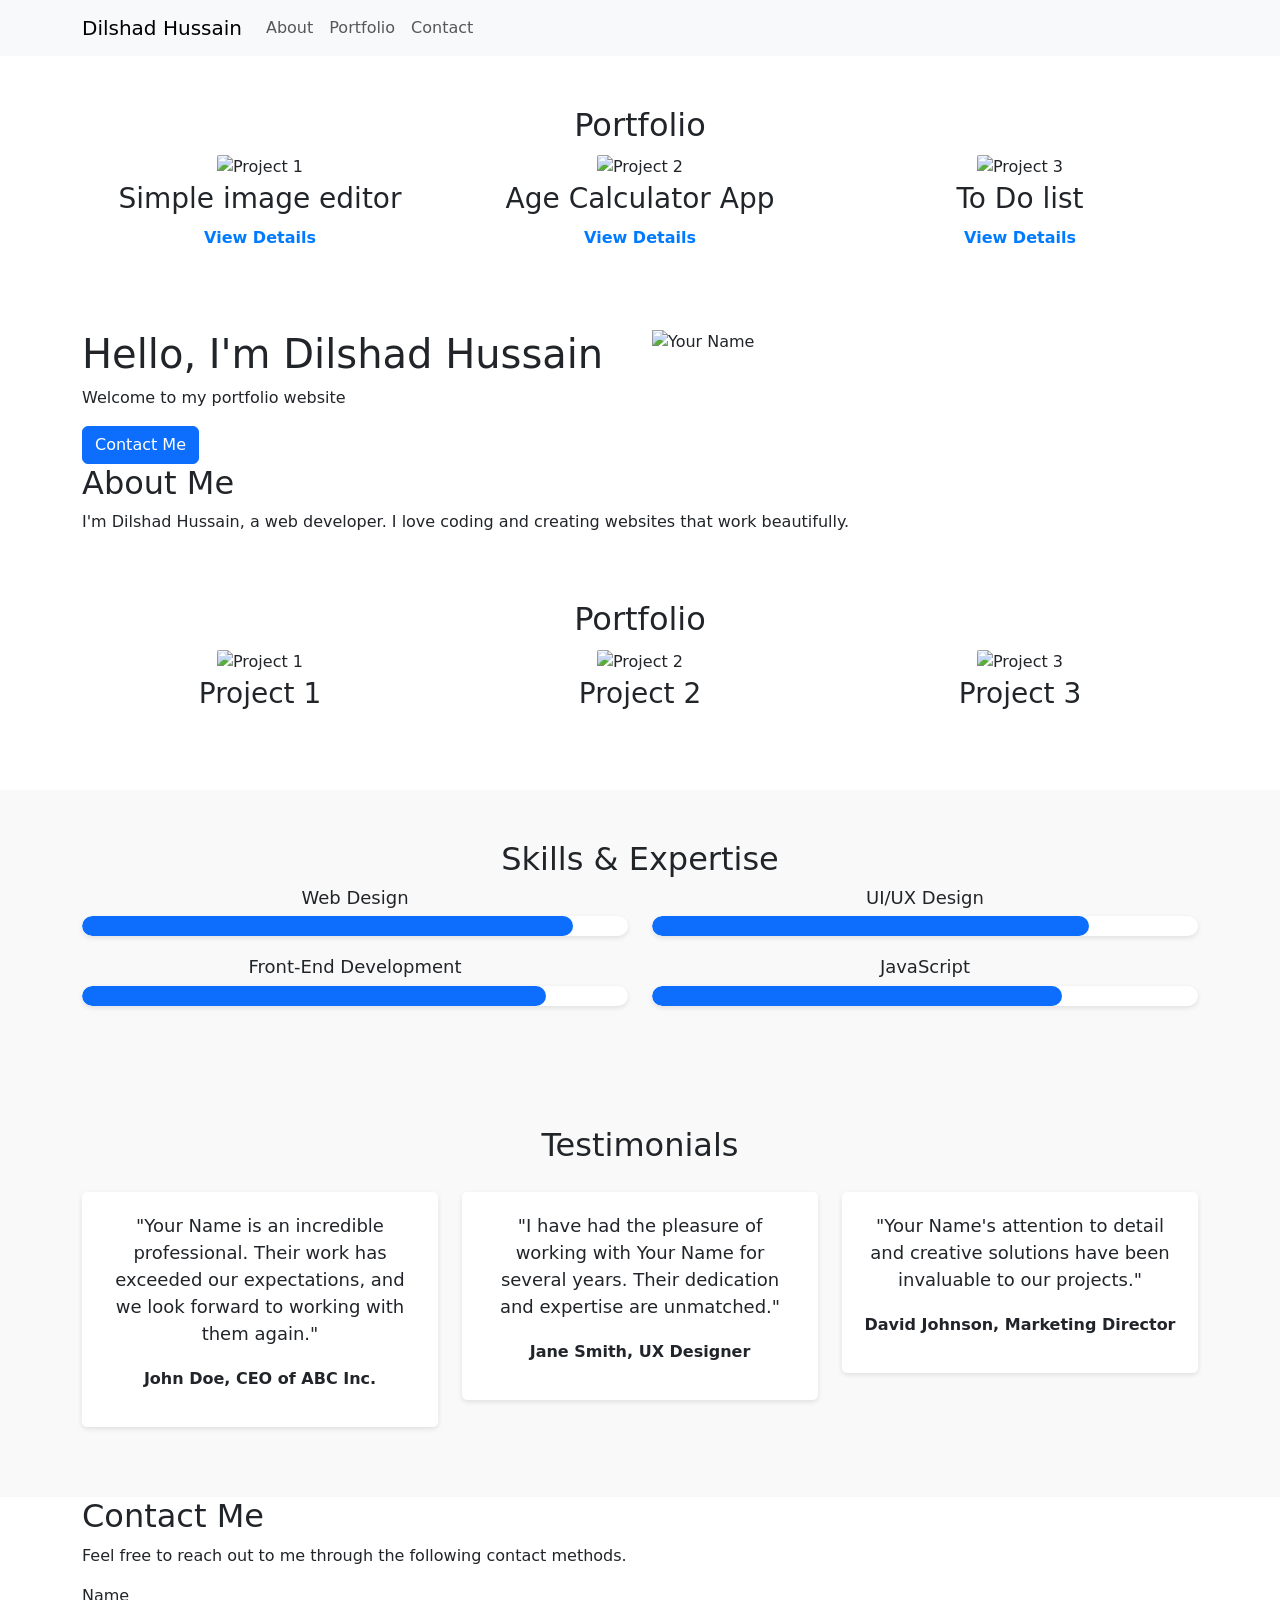
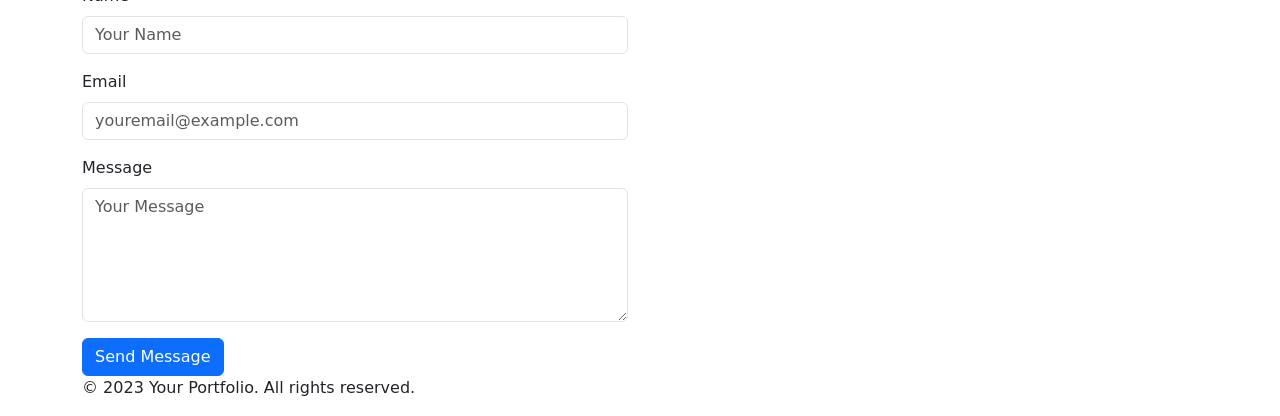
==== index.html @ 4e82ba86 "Update index.html" ====
<!DOCTYPE html>
<html lang="en">
<head>
    <meta charset="UTF-8">
    <meta name="viewport" content="width=device-width, initial-scale=1.0">
    <title>Your Portfolio</title>
    <link rel="stylesheet" href="https://cdn.jsdelivr.net/npm/bootstrap@5.3.0/dist/css/bootstrap.min.css">
    <link rel="stylesheet" href="style.css">
</head>
<body>

<!-- Navbar -->
<nav class="navbar navbar-expand-lg navbar-light bg-light">
    <div class="container">
        <a class="navbar-brand" href="#">Dilshad Hussain</a>
        <button class="navbar-toggler" type="button" data-bs-toggle="collapse" data-bs-target="#navbarNav"
                aria-controls="navbarNav" aria-expanded="false" aria-label="Toggle navigation">
            <span class="navbar-toggler-icon"></span>
        </button>
        <div class="collapse navbar-collapse" id="navbarNav">
            <ul class="navbar-nav ml-auto">
                <li class="nav-item">
                    <a class="nav-link" href="#about">About</a>
                </li>
                <li class="nav-item">
                    <a class="nav-link" href="#portfolio">Portfolio</a>
                </li>
                <li class="nav-item">
                    <a class="nav-link" href="#contact">Contact</a>
                </li>
            </ul>
        </div>
    </div>
</nav>

<!-- Interactive Portfolio Section -->
<section id="portfolio" class="portfolio">
    <div class="container">
        <h2>Portfolio</h2>
        <div class="row">
            <div class="col-md-4">
                <div class="portfolio-item">
                    <img src="project1-thumbnail.jpg" alt="Project 1">
                    <h3>Simple image editor</h3>
                    <a href="javascript:void(0);" class="project-details">View Details</a>
                </div>
            </div>
            <div class="col-md-4">
                <div class="portfolio-item">
                    <img src="project2-thumbnail.jpg" alt="Project 2">
                    <h3>Age Calculator App</h3>
                    <a href="javascript:void(0);" class="project-details">View Details</a>
                </div>
            </div>
            <div class="col-md-4">
                <div class="portfolio-item">
                    <img src="project3-thumbnail.jpg" alt="Project 3">
                    <h3>To Do list</h3>
                    <a href="javascript:void(0);" class="project-details">View Details</a>
                </div>
            </div>
        </div>
    </div>
</section>




<!-- Hero Section -->
<section class="hero">
    <div class="container">
        <div class="row">
            <div class="col-md-6">
                <h1>Hello, I'm Dilshad Hussain</h1>
                <p>Welcome to my portfolio website</p>
                <a href="#contact" class="btn btn-primary">Contact Me</a>
            </div>
            <div class="col-md-6">
                <img src="profile.jpg" alt="Your Name">
            </div>
        </div>
    </div>
</section>

<!-- About Section -->
<section id="about" class="about">
    <div class="container">
        <h2>About Me</h2>
        <p>I'm Dilshad Hussain, a web developer. I love coding and creating websites that work beautifully.</p>
    </div>
</section>

<!-- Portfolio Section -->
<section id="portfolio" class="portfolio">
    <div class="container">
        <h2>Portfolio</h2>
        <div class="row">
            <div class="col-md-4">
                <div class="portfolio-item">
                    <img src="project1.jpg" alt="Project 1">
                    <h3>Project 1</h3>
                </div>
            </div>
            <div class="col-md-4">
                <div class="portfolio-item">
                    <img src="project2.jpg" alt="Project 2">
                    <h3>Project 2</h3>
                </div>
            </div>
            <div class="col-md-4">
                <div class="portfolio-item">
                    <img src="project3.jpg" alt="Project 3">
                    <h3>Project 3</h3>
                </div>
            </div>
        </div>
    </div>
</section>

<!-- Skills Section -->
<section id="skills" class="skills">
    <div class="container">
        <h2>Skills & Expertise</h2>
        <div class="row">
            <div class="col-md-6">
                <div class="skill-item">
                    <h3>Web Design</h3>
                    <div class="progress">
                        <div class="progress-bar" role="progressbar" style="width: 90%;" aria-valuenow="90" aria-valuemin="0" aria-valuemax="100"></div>
                    </div>
                </div>
                <div class="skill-item">
                    <h3>Front-End Development</h3>
                    <div class="progress">
                        <div class="progress-bar" role="progressbar" style="width: 85%;" aria-valuenow="85" aria-valuemin="0" aria-valuemax="100"></div>
                    </div>
                </div>
            </div>
            <div class="col-md-6">
                <div class="skill-item">
                    <h3>UI/UX Design</h3>
                    <div class="progress">
                        <div class="progress-bar" role="progressbar" style="width: 80%;" aria-valuenow="80" aria-valuemin="0" aria-valuemax="100"></div>
                    </div>
                </div>
                <div class="skill-item">
                    <h3>JavaScript</h3>
                    <div class="progress">
                        <div class="progress-bar" role="progressbar" style="width: 75%;" aria-valuenow="75" aria-valuemin="0" aria-valuemax="100"></div>
                    </div>
                </div>
            </div>
        </div>
    </div>
</section>

<!-- Testimonials Section -->
<section id="testimonials" class="testimonials">
    <div class="container">
        <h2>Testimonials</h2>
        <div class="row">
            <div class="col-md-4">
                <div class="testimonial">
                    <blockquote>
                        "Your Name is an incredible professional. Their work has exceeded our expectations, and we look forward to working with them again."
                    </blockquote>
                    <p class="author">John Doe, CEO of ABC Inc.</p>
                </div>
            </div>
            <div class="col-md-4">
                <div class="testimonial">
                    <blockquote>
                        "I have had the pleasure of working with Your Name for several years. Their dedication and expertise are unmatched."
                    </blockquote>
                    <p class="author">Jane Smith, UX Designer</p>
                </div>
            </div>
            <div class="col-md-4">
                <div class="testimonial">
                    <blockquote>
                        "Your Name's attention to detail and creative solutions have been invaluable to our projects."
                    </blockquote>
                    <p class="author">David Johnson, Marketing Director</p>
                </div>
            </div>
        </div>
    </div>
</section>








<!-- Contact Section -->
<section id="contact" class="contact">
    <div class="container">
        <h2>Contact Me</h2>
        <p>Feel free to reach out to me through the following contact methods.</p>
        <div class="row">
            <div class="col-md-6">
                <form>
                    <div class="mb-3">
                        <label for="name" class="form-label">Name</label>
                        <input type="text" class="form-control" id="name" placeholder="Your Name">
                    </div>
                    <div class="mb-3">
                        <label for="email" class="form-label">Email</label>
                        <input type="email" class="form-control" id="email" placeholder="youremail@example.com">
                    </div>
                    <div class="mb-3">
                        <label for="message" class="form-label">Message</label>
                        <textarea class="form-control" id="message" rows="5" placeholder="Your Message"></textarea>
                    </div>
                    <button type="submit" class="btn btn-primary">Send Message</button>
                </form>
            </div>
        </div>
    </div>
</section>

<!-- Footer -->
<footer class="footer">
    <div class="container">
        <p>&copy; 2023 Your Portfolio. All rights reserved.</p>
    </div>
</footer>

<script src="https://cdn.jsdelivr.net/npm/bootstrap@5.3.0/dist/js/bootstrap.min.js"></script>
</body>
</html>
---- style.css ----
/* Skills Section Styles */
.skills {
    background-color: #f9f9f9;
    padding: 50px 0;
    text-align: center;
}

.skill-item {
    margin-bottom: 20px;
}

.skill-item h3 {
    font-size: 18px;
}

.progress {
    height: 20px;
    background-color: #fff;
    border-radius: 10px;
    box-shadow: 0 2px 5px rgba(0, 0, 0, 0.1);
}

.progress-bar {
    border-radius: 10px;
}


/* Testimonials Section Styles */
.testimonials {
    background-color: #f9f9f9;
    padding: 50px 0;
    text-align: center;
}

.testimonial {
    background-color: #fff;
    padding: 20px;
    border-radius: 5px;
    box-shadow: 0 2px 5px rgba(0, 0, 0, 0.1);
    margin: 20px 0;
}

.testimonial blockquote {
    font-size: 18px;
    margin-bottom: 20px;
}

.testimonial .author {
    font-size: 16px;
    font-weight: 600;
}


/* Interactive Portfolio Styles */
.portfolio {
    padding: 50px 0;
    text-align: center;
}

.portfolio-item {
    margin-bottom: 30px;
}

.portfolio-item img {
    max-width: 100%;
    border: 3px solid #fff;
    border-radius: 5px;
    cursor: pointer;
    transition: transform 0.2s;
}

.portfolio-item img:hover {
    transform: scale(1.05);
}

.project-details {
    display: block;
    margin-top: 10px;
    text-decoration: none;
    color: #007bff;
    font-weight: 600;
}
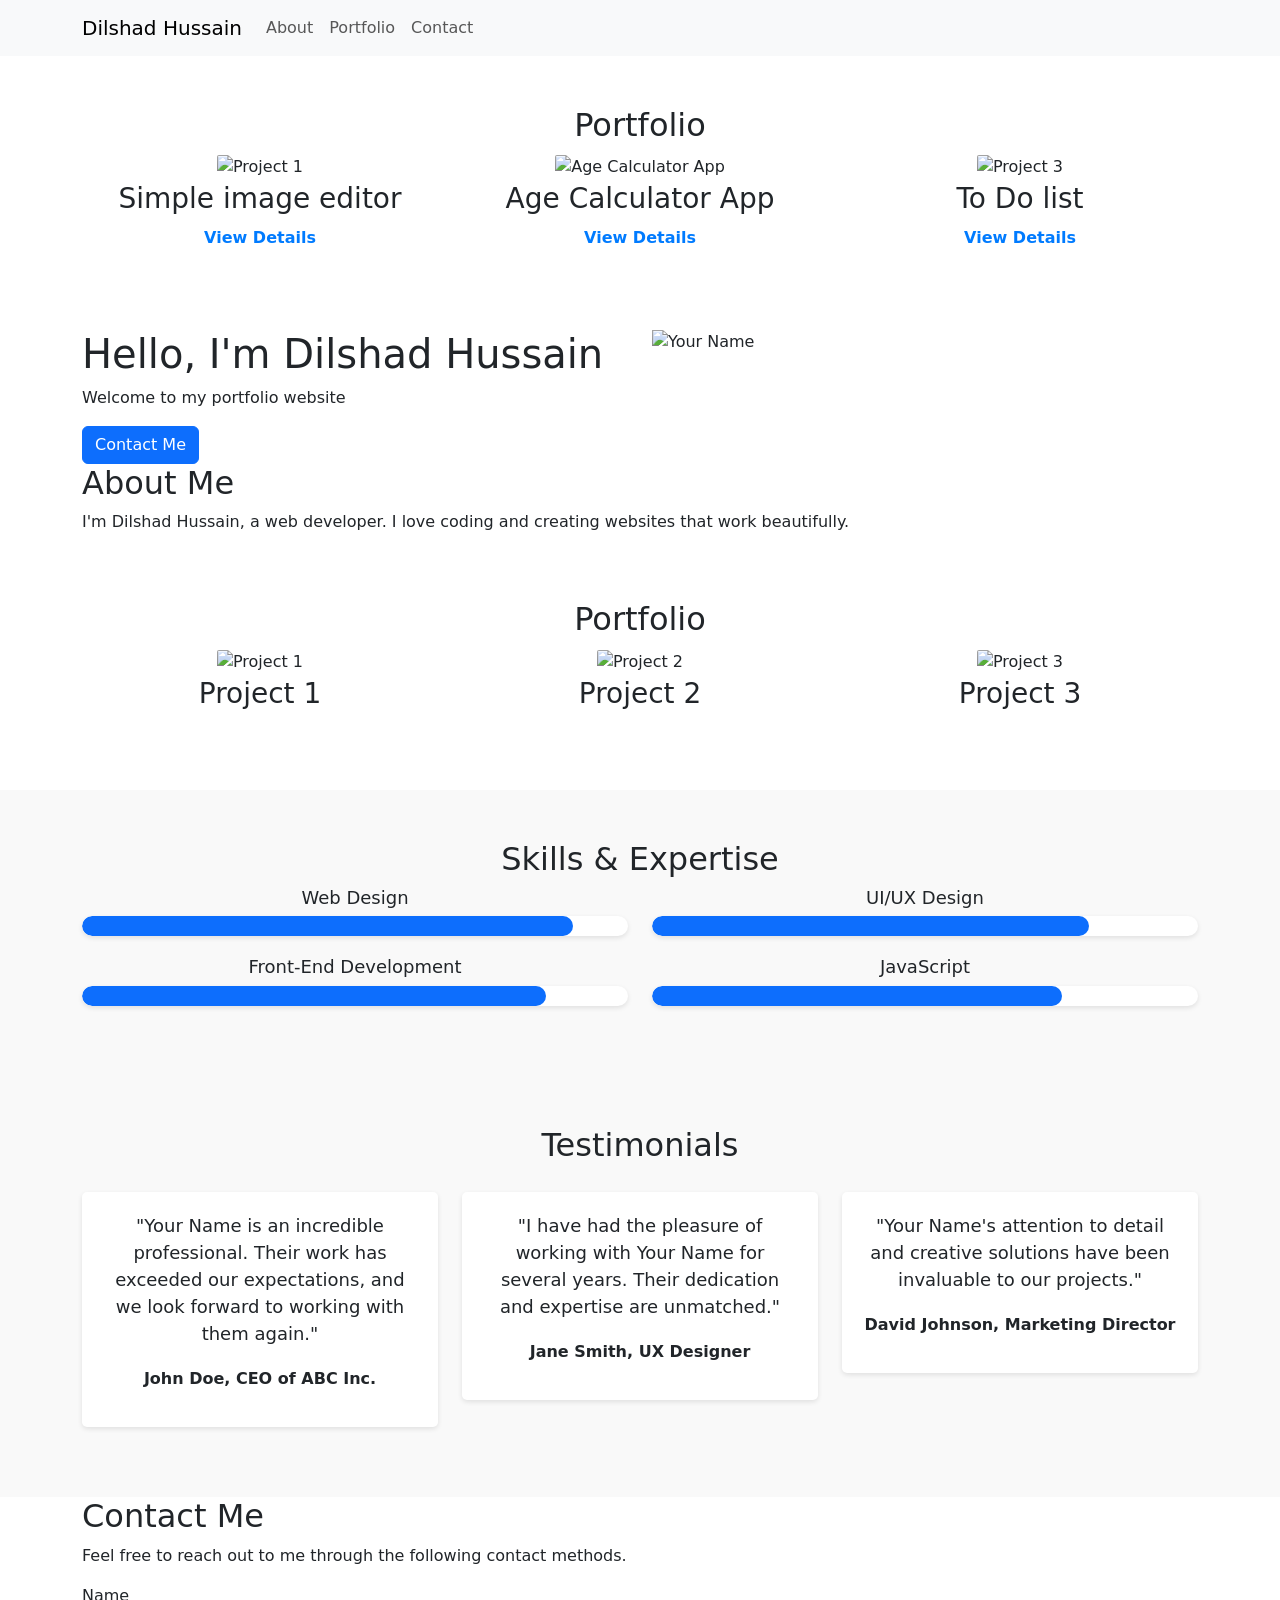
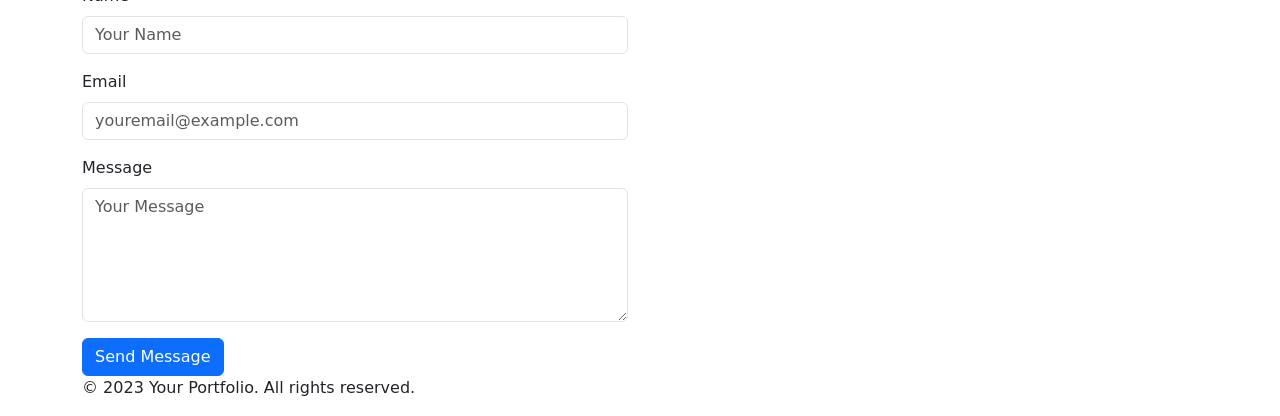
==== commit 4d02ec6e: "Update index.html" ====
--- a/index.html
+++ b/index.html
@@ -47,9 +47,9 @@
             </div>
             <div class="col-md-4">
                 <div class="portfolio-item">
-                    <img src="project2-thumbnail.jpg" alt="Project 2">
+                    <img src="project2-thumbnail.jpg" alt="Age Calculator App">
                     <h3>Age Calculator App</h3>
-                    <a href="javascript:void(0);" class="project-details">View Details</a>
+                    <a href="../Age-Calculator-App/" class="project-details">View Details</a>
                 </div>
             </div>
             <div class="col-md-4">
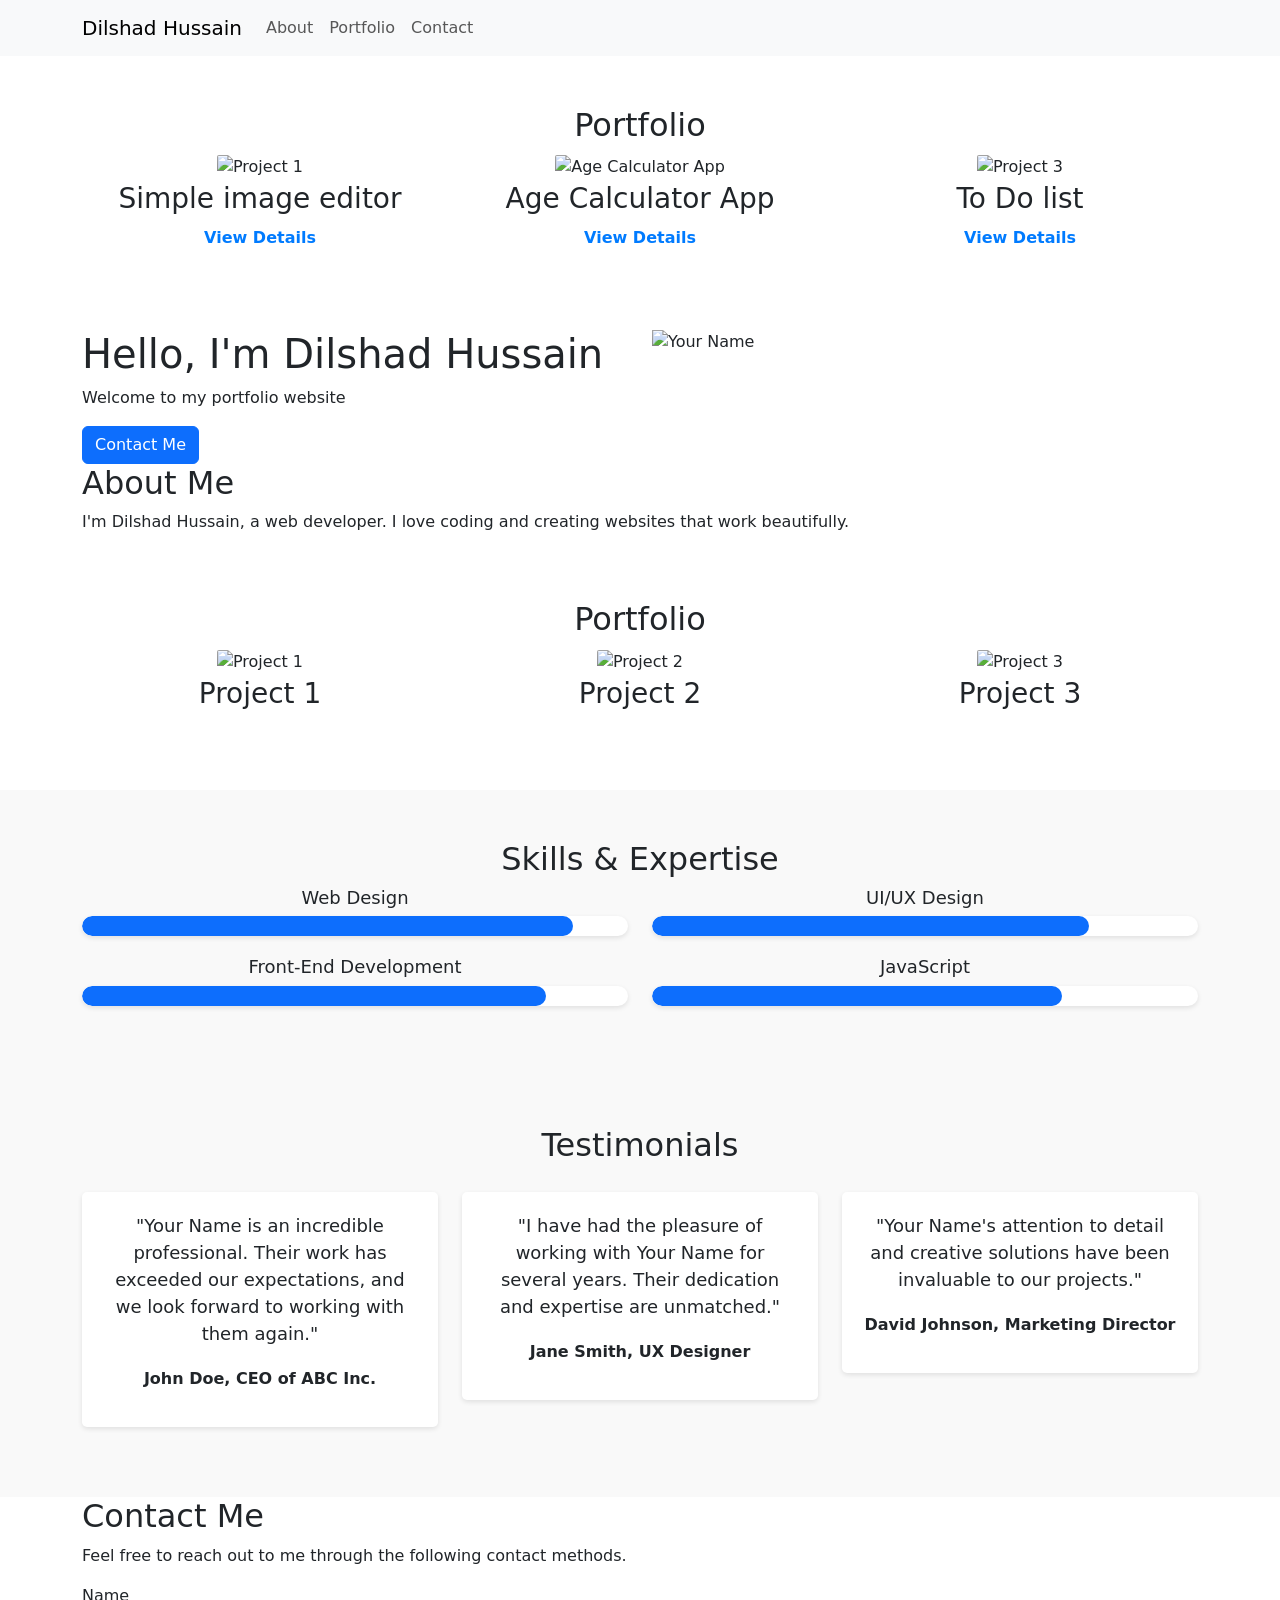
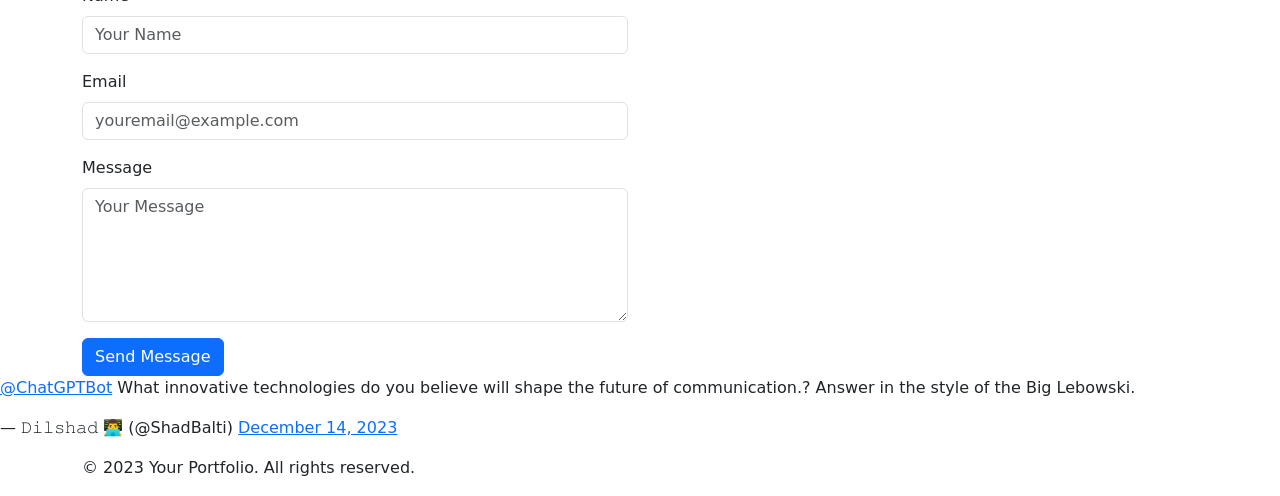
==== commit c6aaea23: "Update index.html" ====
--- a/index.html
+++ b/index.html
@@ -47,7 +47,7 @@
             </div>
             <div class="col-md-4">
                 <div class="portfolio-item">
-                    <img src="project2-thumbnail.jpg" alt="Age Calculator App">
+                    <img src="https://github.com/ShadBalti/Age-Calculator-App/Screenshot_20231021-191328.jpg" alt="Age Calculator App">
                     <h3>Age Calculator App</h3>
                     <a href="../Age-Calculator-App/" class="project-details">View Details</a>
                 </div>
@@ -220,7 +220,7 @@
         </div>
     </div>
 </section>
-
+<blockquote class="twitter-tweet"><p lang="en" dir="ltr"><a href="https://twitter.com/ChatGPTBot?ref_src=twsrc%5Etfw">@ChatGPTBot</a> What innovative technologies do you believe will shape the future of communication.? Answer in the style of the Big Lebowski.</p>&mdash; 𝙳𝚒𝚕𝚜𝚑𝚊𝚍 👨‍💻 (@ShadBalti) <a href="https://twitter.com/ShadBalti/status/1735293867765944754?ref_src=twsrc%5Etfw">December 14, 2023</a></blockquote> <script async src="https://platform.twitter.com/widgets.js" charset="utf-8"></script>
 <!-- Footer -->
 <footer class="footer">
     <div class="container">
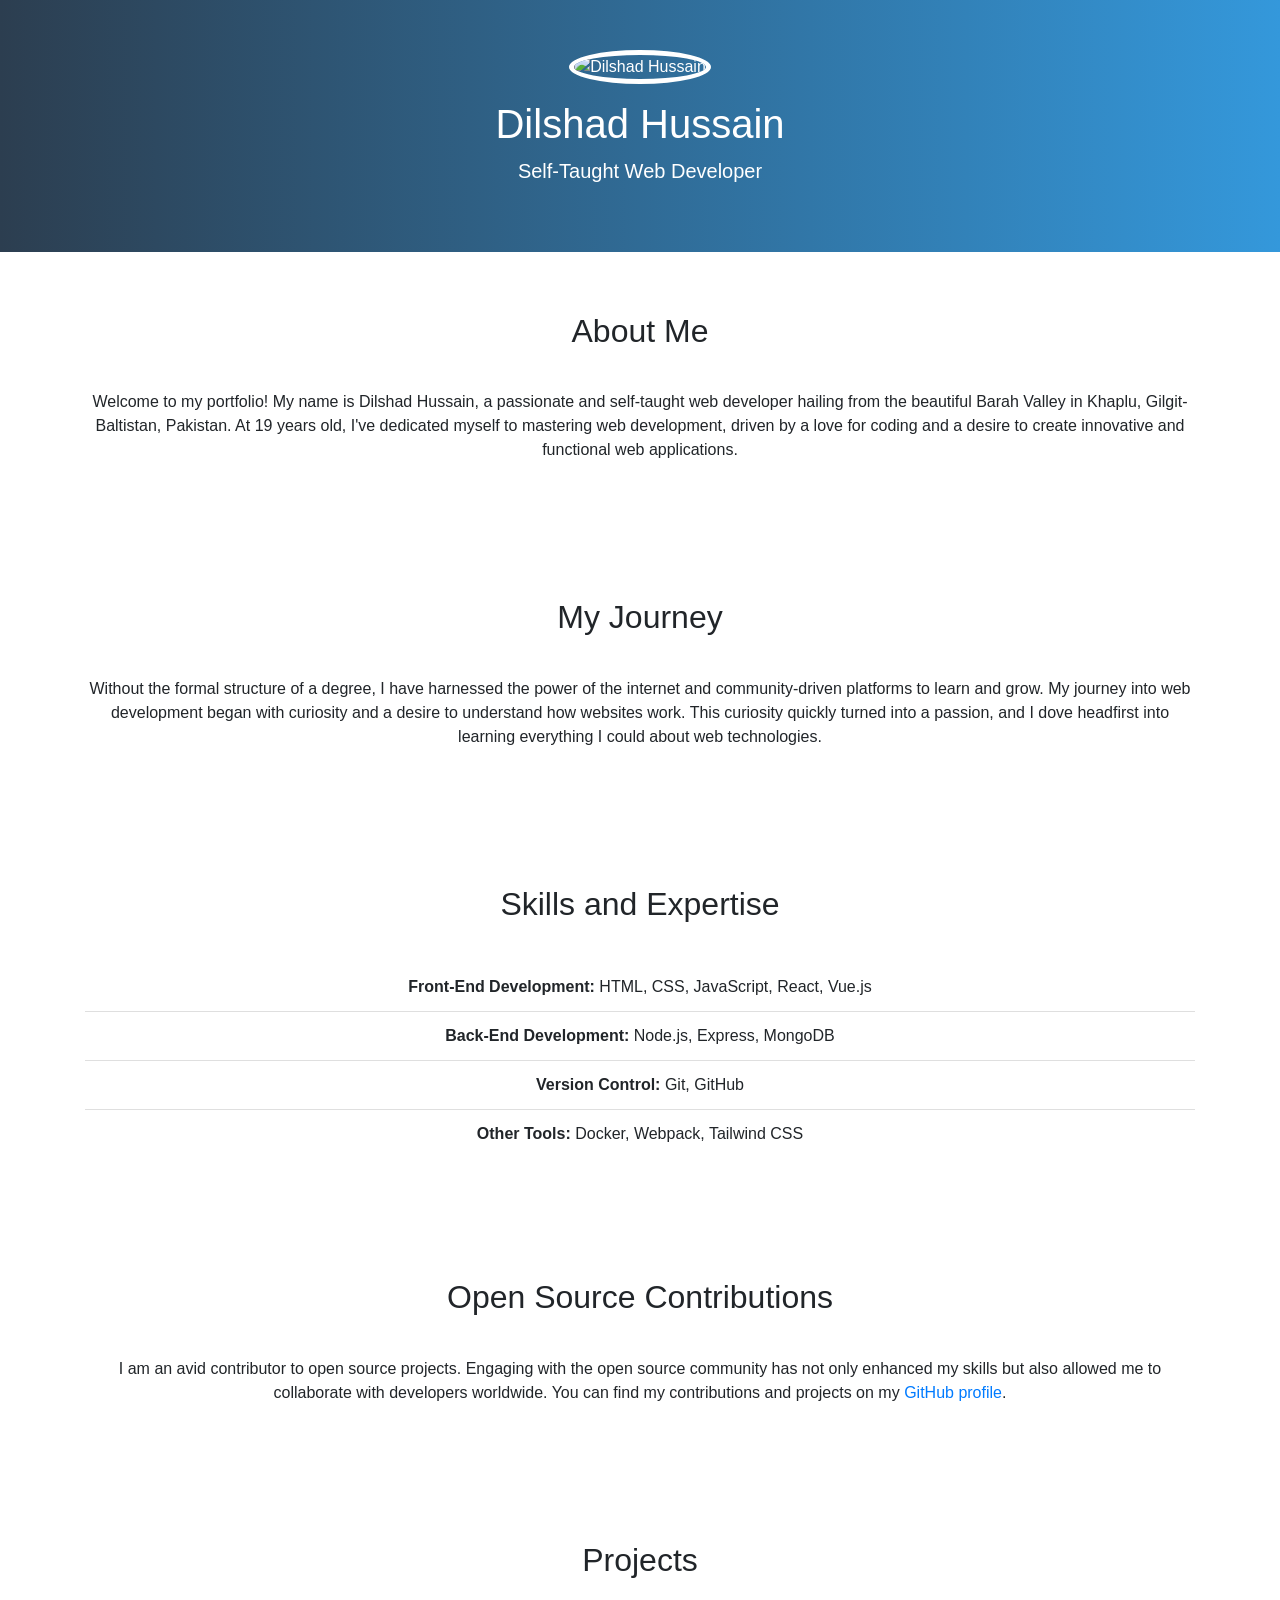
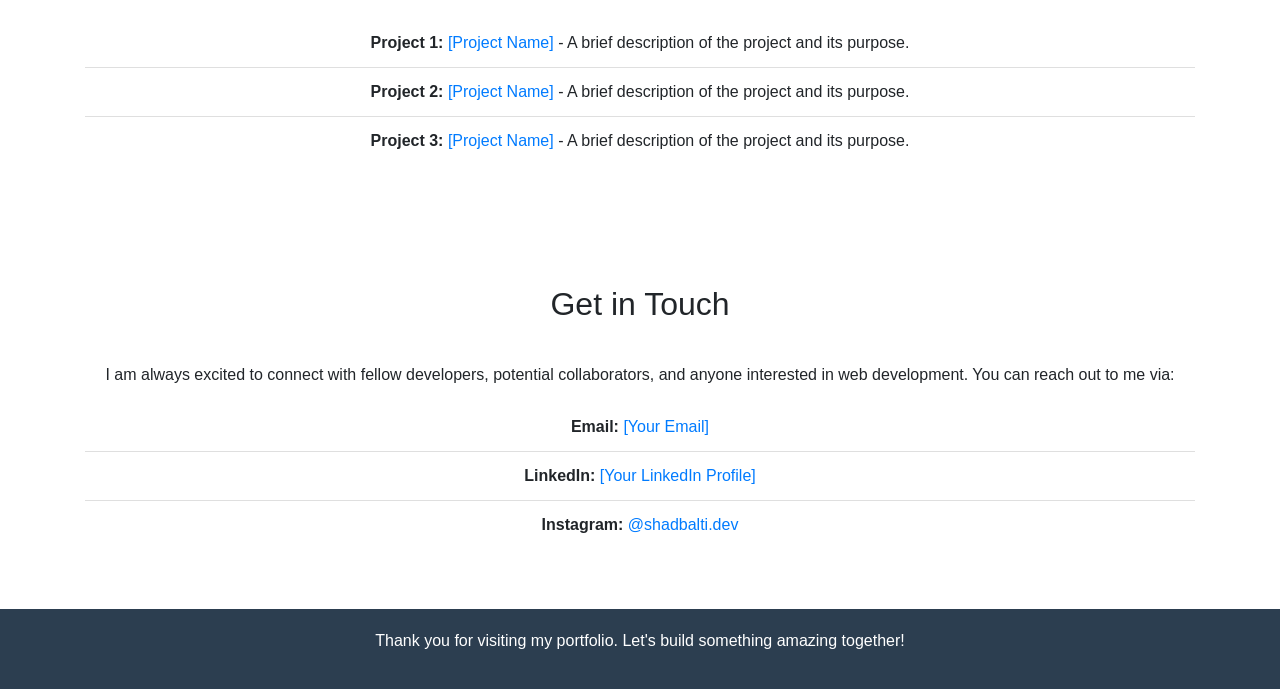
==== commit 61e7c713: "Create index.html" ====
--- a/index.html
+++ b/index.html
@@ -3,231 +3,83 @@
 <head>
     <meta charset="UTF-8">
     <meta name="viewport" content="width=device-width, initial-scale=1.0">
-    <title>Your Portfolio</title>
-    <link rel="stylesheet" href="https://cdn.jsdelivr.net/npm/bootstrap@5.3.0/dist/css/bootstrap.min.css">
-    <link rel="stylesheet" href="style.css">
+    <title>Dilshad Hussain - Web Developer Portfolio</title>
+    <link rel="stylesheet" href="https://stackpath.bootstrapcdn.com/bootstrap/4.5.2/css/bootstrap.min.css">
+    <link rel="stylesheet" href="styles.css">
+    <style>
+        body {
+            font-family: 'Arial', sans-serif;
+        }
+        header {
+            background: linear-gradient(to right, #2c3e50, #3498db);
+            color: white;
+            padding: 50px 0;
+        }
+        header img {
+            border: 5px solid #fff;
+        }
+        section {
+            padding: 60px 0;
+        }
+        section h2 {
+            margin-bottom: 40px;
+        }
+        footer {
+            background: #2c3e50;
+            color: white;
+            padding: 20px 0;
+        }
+    </style>
 </head>
 <body>
-
-<!-- Navbar -->
-<nav class="navbar navbar-expand-lg navbar-light bg-light">
-    <div class="container">
-        <a class="navbar-brand" href="#">Dilshad Hussain</a>
-        <button class="navbar-toggler" type="button" data-bs-toggle="collapse" data-bs-target="#navbarNav"
-                aria-controls="navbarNav" aria-expanded="false" aria-label="Toggle navigation">
-            <span class="navbar-toggler-icon"></span>
-        </button>
-        <div class="collapse navbar-collapse" id="navbarNav">
-            <ul class="navbar-nav ml-auto">
-                <li class="nav-item">
-                    <a class="nav-link" href="#about">About</a>
-                </li>
-                <li class="nav-item">
-                    <a class="nav-link" href="#portfolio">Portfolio</a>
-                </li>
-                <li class="nav-item">
-                    <a class="nav-link" href="#contact">Contact</a>
-                </li>
-            </ul>
-        </div>
-    </div>
-</nav>
-
-<!-- Interactive Portfolio Section -->
-<section id="portfolio" class="portfolio">
-    <div class="container">
-        <h2>Portfolio</h2>
-        <div class="row">
-            <div class="col-md-4">
-                <div class="portfolio-item">
-                    <img src="project1-thumbnail.jpg" alt="Project 1">
-                    <h3>Simple image editor</h3>
-                    <a href="javascript:void(0);" class="project-details">View Details</a>
-                </div>
-            </div>
-            <div class="col-md-4">
-                <div class="portfolio-item">
-                    <img src="https://github.com/ShadBalti/Age-Calculator-App/Screenshot_20231021-191328.jpg" alt="Age Calculator App">
-                    <h3>Age Calculator App</h3>
-                    <a href="../Age-Calculator-App/" class="project-details">View Details</a>
-                </div>
-            </div>
-            <div class="col-md-4">
-                <div class="portfolio-item">
-                    <img src="project3-thumbnail.jpg" alt="Project 3">
-                    <h3>To Do list</h3>
-                    <a href="javascript:void(0);" class="project-details">View Details</a>
-                </div>
-            </div>
-        </div>
-    </div>
-</section>
-
-
-
-
-<!-- Hero Section -->
-<section class="hero">
-    <div class="container">
-        <div class="row">
-            <div class="col-md-6">
-                <h1>Hello, I'm Dilshad Hussain</h1>
-                <p>Welcome to my portfolio website</p>
-                <a href="#contact" class="btn btn-primary">Contact Me</a>
-            </div>
-            <div class="col-md-6">
-                <img src="profile.jpg" alt="Your Name">
-            </div>
-        </div>
-    </div>
-</section>
-
-<!-- About Section -->
-<section id="about" class="about">
-    <div class="container">
+    <header class="text-center">
+        <img src="path/to/your-image.jpg" alt="Dilshad Hussain" class="rounded-circle mb-3" width="150" height="150">
+        <h1>Dilshad Hussain</h1>
+        <p class="lead">Self-Taught Web Developer</p>
+    </header>
+    <section id="about-me" class="container text-center">
         <h2>About Me</h2>
-        <p>I'm Dilshad Hussain, a web developer. I love coding and creating websites that work beautifully.</p>
-    </div>
-</section>
-
-<!-- Portfolio Section -->
-<section id="portfolio" class="portfolio">
-    <div class="container">
-        <h2>Portfolio</h2>
-        <div class="row">
-            <div class="col-md-4">
-                <div class="portfolio-item">
-                    <img src="project1.jpg" alt="Project 1">
-                    <h3>Project 1</h3>
-                </div>
-            </div>
-            <div class="col-md-4">
-                <div class="portfolio-item">
-                    <img src="project2.jpg" alt="Project 2">
-                    <h3>Project 2</h3>
-                </div>
-            </div>
-            <div class="col-md-4">
-                <div class="portfolio-item">
-                    <img src="project3.jpg" alt="Project 3">
-                    <h3>Project 3</h3>
-                </div>
-            </div>
-        </div>
-    </div>
-</section>
-
-<!-- Skills Section -->
-<section id="skills" class="skills">
-    <div class="container">
-        <h2>Skills & Expertise</h2>
-        <div class="row">
-            <div class="col-md-6">
-                <div class="skill-item">
-                    <h3>Web Design</h3>
-                    <div class="progress">
-                        <div class="progress-bar" role="progressbar" style="width: 90%;" aria-valuenow="90" aria-valuemin="0" aria-valuemax="100"></div>
-                    </div>
-                </div>
-                <div class="skill-item">
-                    <h3>Front-End Development</h3>
-                    <div class="progress">
-                        <div class="progress-bar" role="progressbar" style="width: 85%;" aria-valuenow="85" aria-valuemin="0" aria-valuemax="100"></div>
-                    </div>
-                </div>
-            </div>
-            <div class="col-md-6">
-                <div class="skill-item">
-                    <h3>UI/UX Design</h3>
-                    <div class="progress">
-                        <div class="progress-bar" role="progressbar" style="width: 80%;" aria-valuenow="80" aria-valuemin="0" aria-valuemax="100"></div>
-                    </div>
-                </div>
-                <div class="skill-item">
-                    <h3>JavaScript</h3>
-                    <div class="progress">
-                        <div class="progress-bar" role="progressbar" style="width: 75%;" aria-valuenow="75" aria-valuemin="0" aria-valuemax="100"></div>
-                    </div>
-                </div>
-            </div>
-        </div>
-    </div>
-</section>
-
-<!-- Testimonials Section -->
-<section id="testimonials" class="testimonials">
-    <div class="container">
-        <h2>Testimonials</h2>
-        <div class="row">
-            <div class="col-md-4">
-                <div class="testimonial">
-                    <blockquote>
-                        "Your Name is an incredible professional. Their work has exceeded our expectations, and we look forward to working with them again."
-                    </blockquote>
-                    <p class="author">John Doe, CEO of ABC Inc.</p>
-                </div>
-            </div>
-            <div class="col-md-4">
-                <div class="testimonial">
-                    <blockquote>
-                        "I have had the pleasure of working with Your Name for several years. Their dedication and expertise are unmatched."
-                    </blockquote>
-                    <p class="author">Jane Smith, UX Designer</p>
-                </div>
-            </div>
-            <div class="col-md-4">
-                <div class="testimonial">
-                    <blockquote>
-                        "Your Name's attention to detail and creative solutions have been invaluable to our projects."
-                    </blockquote>
-                    <p class="author">David Johnson, Marketing Director</p>
-                </div>
-            </div>
-        </div>
-    </div>
-</section>
-
-
-
-
-
-
-
-
-<!-- Contact Section -->
-<section id="contact" class="contact">
-    <div class="container">
-        <h2>Contact Me</h2>
-        <p>Feel free to reach out to me through the following contact methods.</p>
-        <div class="row">
-            <div class="col-md-6">
-                <form>
-                    <div class="mb-3">
-                        <label for="name" class="form-label">Name</label>
-                        <input type="text" class="form-control" id="name" placeholder="Your Name">
-                    </div>
-                    <div class="mb-3">
-                        <label for="email" class="form-label">Email</label>
-                        <input type="email" class="form-control" id="email" placeholder="youremail@example.com">
-                    </div>
-                    <div class="mb-3">
-                        <label for="message" class="form-label">Message</label>
-                        <textarea class="form-control" id="message" rows="5" placeholder="Your Message"></textarea>
-                    </div>
-                    <button type="submit" class="btn btn-primary">Send Message</button>
-                </form>
-            </div>
-        </div>
-    </div>
-</section>
-<blockquote class="twitter-tweet"><p lang="en" dir="ltr"><a href="https://twitter.com/ChatGPTBot?ref_src=twsrc%5Etfw">@ChatGPTBot</a> What innovative technologies do you believe will shape the future of communication.? Answer in the style of the Big Lebowski.</p>&mdash; 𝙳𝚒𝚕𝚜𝚑𝚊𝚍 👨‍💻 (@ShadBalti) <a href="https://twitter.com/ShadBalti/status/1735293867765944754?ref_src=twsrc%5Etfw">December 14, 2023</a></blockquote> <script async src="https://platform.twitter.com/widgets.js" charset="utf-8"></script>
-<!-- Footer -->
-<footer class="footer">
-    <div class="container">
-        <p>&copy; 2023 Your Portfolio. All rights reserved.</p>
-    </div>
-</footer>
-
-<script src="https://cdn.jsdelivr.net/npm/bootstrap@5.3.0/dist/js/bootstrap.min.js"></script>
+        <p>Welcome to my portfolio! My name is Dilshad Hussain, a passionate and self-taught web developer hailing from the beautiful Barah Valley in Khaplu, Gilgit-Baltistan, Pakistan. At 19 years old, I've dedicated myself to mastering web development, driven by a love for coding and a desire to create innovative and functional web applications.</p>
+    </section>
+    <section id="journey" class="container text-center">
+        <h2>My Journey</h2>
+        <p>Without the formal structure of a degree, I have harnessed the power of the internet and community-driven platforms to learn and grow. My journey into web development began with curiosity and a desire to understand how websites work. This curiosity quickly turned into a passion, and I dove headfirst into learning everything I could about web technologies.</p>
+    </section>
+    <section id="skills" class="container text-center">
+        <h2>Skills and Expertise</h2>
+        <ul class="list-group list-group-flush">
+            <li class="list-group-item"><strong>Front-End Development:</strong> HTML, CSS, JavaScript, React, Vue.js</li>
+            <li class="list-group-item"><strong>Back-End Development:</strong> Node.js, Express, MongoDB</li>
+            <li class="list-group-item"><strong>Version Control:</strong> Git, GitHub</li>
+            <li class="list-group-item"><strong>Other Tools:</strong> Docker, Webpack, Tailwind CSS</li>
+        </ul>
+    </section>
+    <section id="open-source" class="container text-center">
+        <h2>Open Source Contributions</h2>
+        <p>I am an avid contributor to open source projects. Engaging with the open source community has not only enhanced my skills but also allowed me to collaborate with developers worldwide. You can find my contributions and projects on my <a href="https://github.com/ShadBalti" target="_blank">GitHub profile</a>.</p>
+    </section>
+    <section id="projects" class="container text-center">
+        <h2>Projects</h2>
+        <ul class="list-group list-group-flush">
+            <li class="list-group-item"><strong>Project 1:</strong> <a href="[Project Link]">[Project Name]</a> - A brief description of the project and its purpose.</li>
+            <li class="list-group-item"><strong>Project 2:</strong> <a href="[Project Link]">[Project Name]</a> - A brief description of the project and its purpose.</li>
+            <li class="list-group-item"><strong>Project 3:</strong> <a href="[Project Link]">[Project Name]</a> - A brief description of the project and its purpose.</li>
+        </ul>
+    </section>
+    <section id="contact" class="container text-center">
+        <h2>Get in Touch</h2>
+        <p>I am always excited to connect with fellow developers, potential collaborators, and anyone interested in web development. You can reach out to me via:</p>
+        <ul class="list-group list-group-flush text-center">
+            <li class="list-group-item"><strong>Email:</strong> <a href="mailto:[Your Email]">[Your Email]</a></li>
+            <li class="list-group-item"><strong>LinkedIn:</strong> <a href="[Your LinkedIn Profile]" target="_blank">[Your LinkedIn Profile]</a></li>
+            <li class="list-group-item"><strong>Instagram:</strong> <a href="https://www.instagram.com/shadbalti.dev" target="_blank">@shadbalti.dev</a></li>
+        </ul>
+    </section>
+    <footer class="text-center">
+        <p>Thank you for visiting my portfolio. Let's build something amazing together!</p>
+    </footer>
+    <script src="https://code.jquery.com/jquery-3.5.1.slim.min.js"></script>
+    <script src="https://cdn.jsdelivr.net/npm/@popperjs/core@2.5.4/dist/umd/popper.min.js"></script>
+    <script src="https://stackpath.bootstrapcdn.com/bootstrap/4.5.2/js/bootstrap.min.js"></script>
 </body>
 </html>
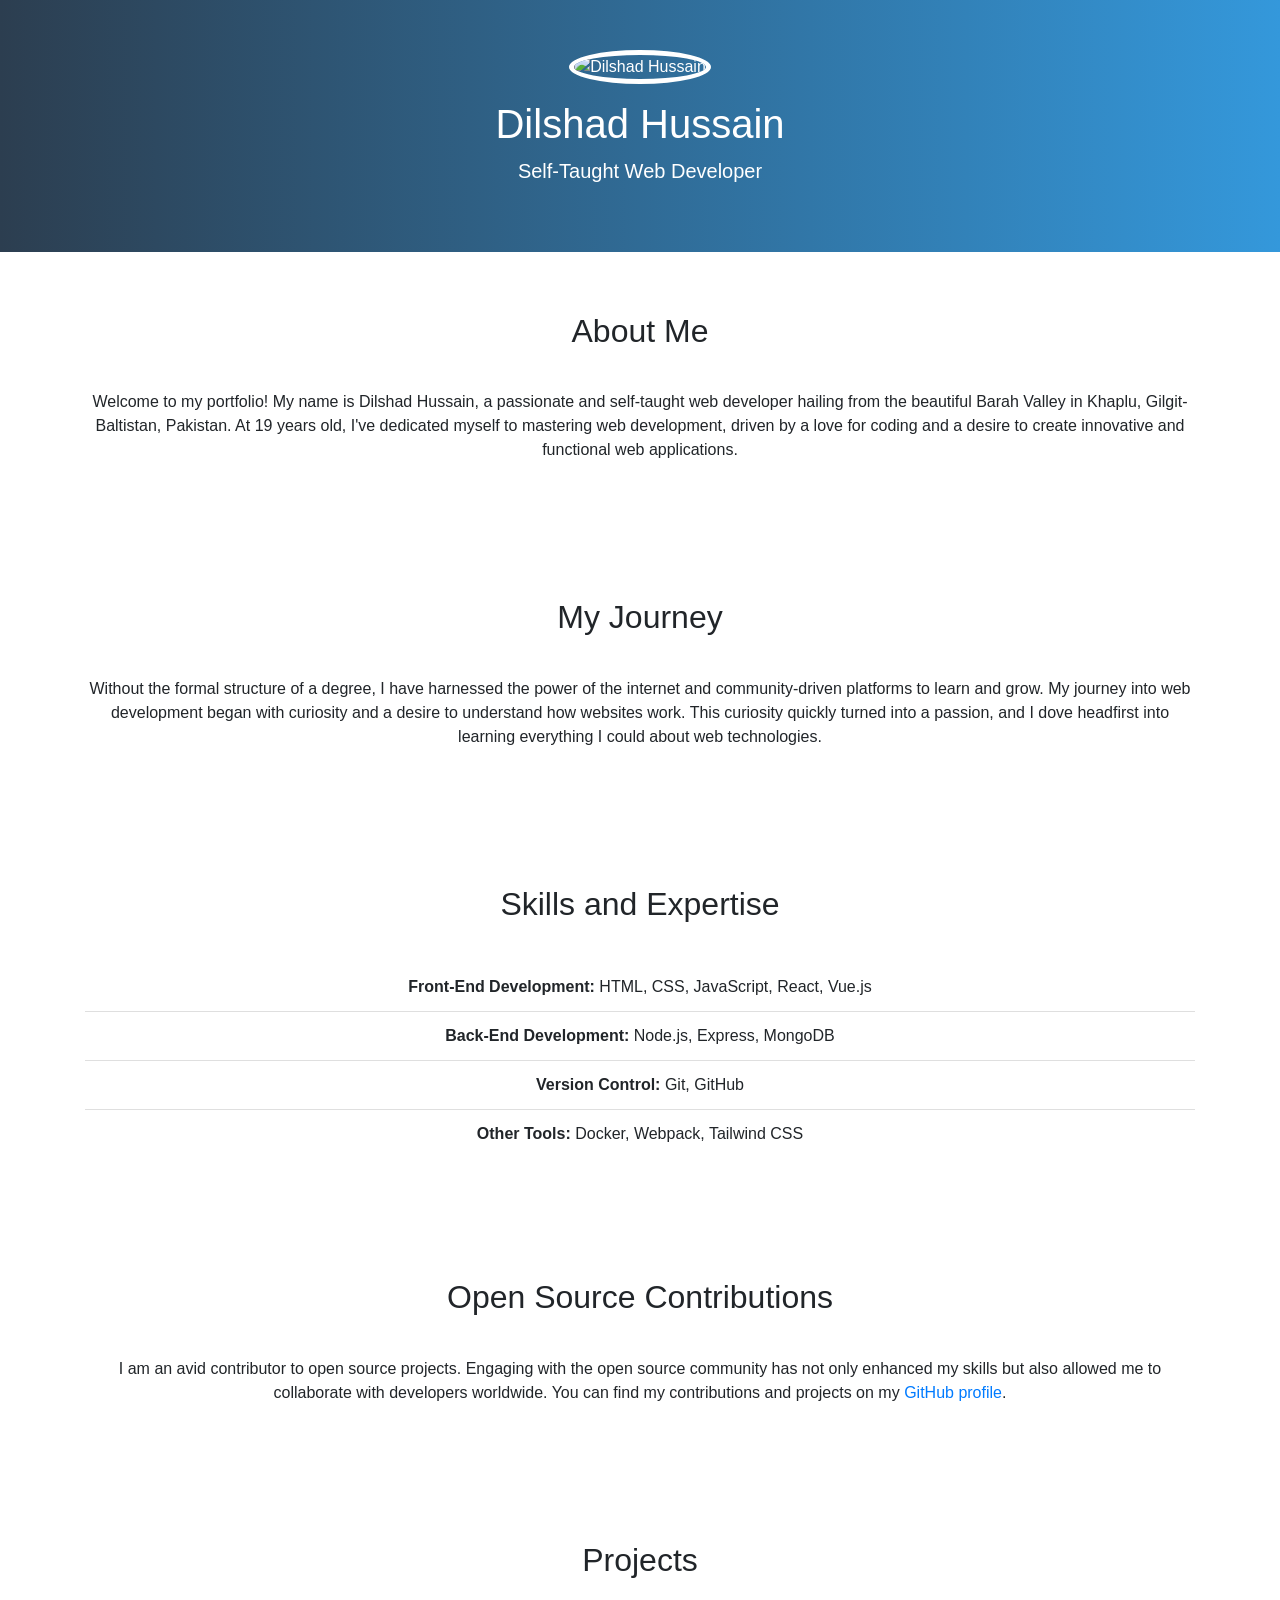
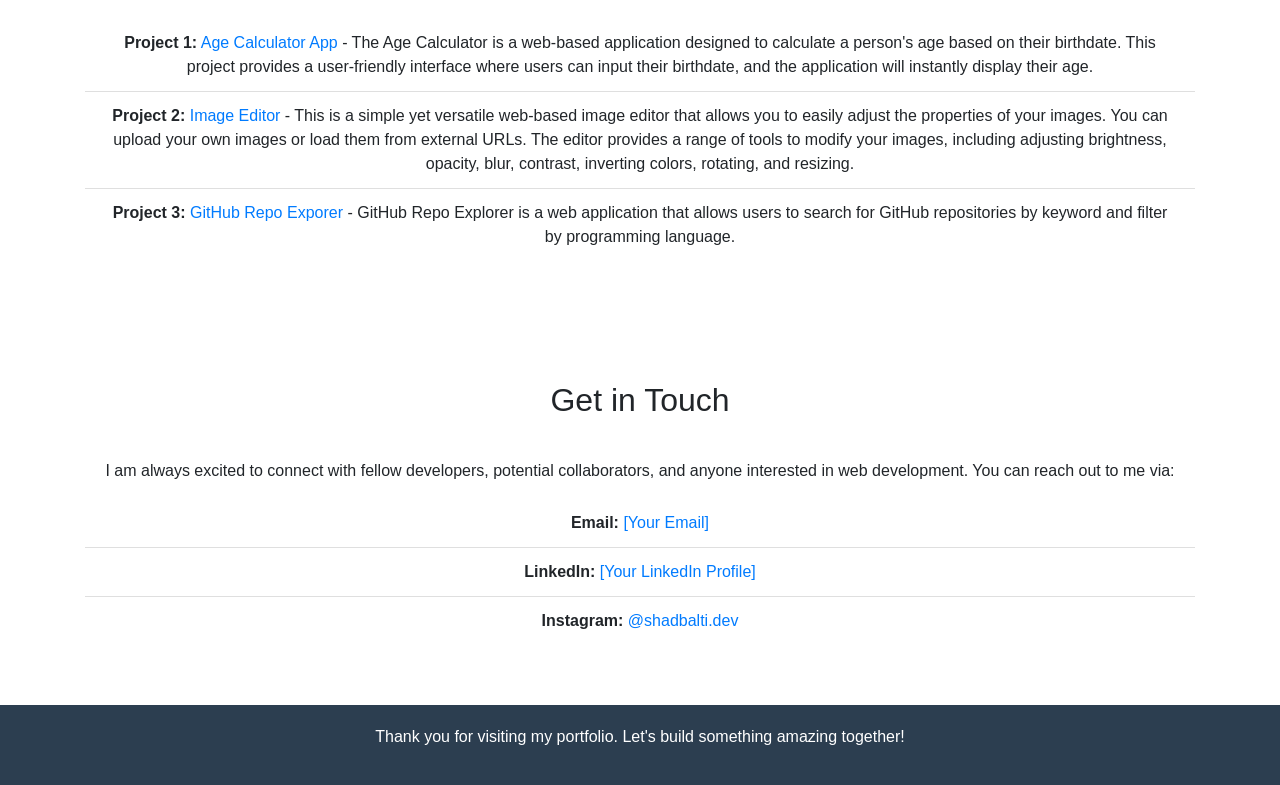
==== commit 129401d7: "Update index.html" ====
--- a/index.html
+++ b/index.html
@@ -33,7 +33,7 @@
 </head>
 <body>
     <header class="text-center">
-        <img src="path/to/your-image.jpg" alt="Dilshad Hussain" class="rounded-circle mb-3" width="150" height="150">
+        <img src="https://upload.wikimedia.org/wikipedia/commons/6/65/Shadbalti.jpg" alt="Dilshad Hussain" class="rounded-circle mb-3" width="150" height="150">
         <h1>Dilshad Hussain</h1>
         <p class="lead">Self-Taught Web Developer</p>
     </header>
@@ -61,9 +61,9 @@
     <section id="projects" class="container text-center">
         <h2>Projects</h2>
         <ul class="list-group list-group-flush">
-            <li class="list-group-item"><strong>Project 1:</strong> <a href="[Project Link]">[Project Name]</a> - A brief description of the project and its purpose.</li>
-            <li class="list-group-item"><strong>Project 2:</strong> <a href="[Project Link]">[Project Name]</a> - A brief description of the project and its purpose.</li>
-            <li class="list-group-item"><strong>Project 3:</strong> <a href="[Project Link]">[Project Name]</a> - A brief description of the project and its purpose.</li>
+            <li class="list-group-item"><strong>Project 1:</strong> <a href="https://github.com/ShadBalti/Age-Calculator-App">Age Calculator App</a> - The Age Calculator is a web-based application designed to calculate a person's age based on their birthdate. This project provides a user-friendly interface where users can input their birthdate, and the application will instantly display their age. </li>
+            <li class="list-group-item"><strong>Project 2:</strong> <a href="https://github.com/ShadBalti/simple-image-editor">Image Editor</a> - This is a simple yet versatile web-based image editor that allows you to easily adjust the properties of your images. You can upload your own images or load them from external URLs. The editor provides a range of tools to modify your images, including adjusting brightness, opacity, blur, contrast, inverting colors, rotating, and resizing. </li>
+            <li class="list-group-item"><strong>Project 3:</strong> <a href="https://github.com/ShadBalti/GRE">GitHub Repo Exporer</a> - GitHub Repo Explorer is a web application that allows users to search for GitHub repositories by keyword and filter by programming language. </li>
         </ul>
     </section>
     <section id="contact" class="container text-center">
